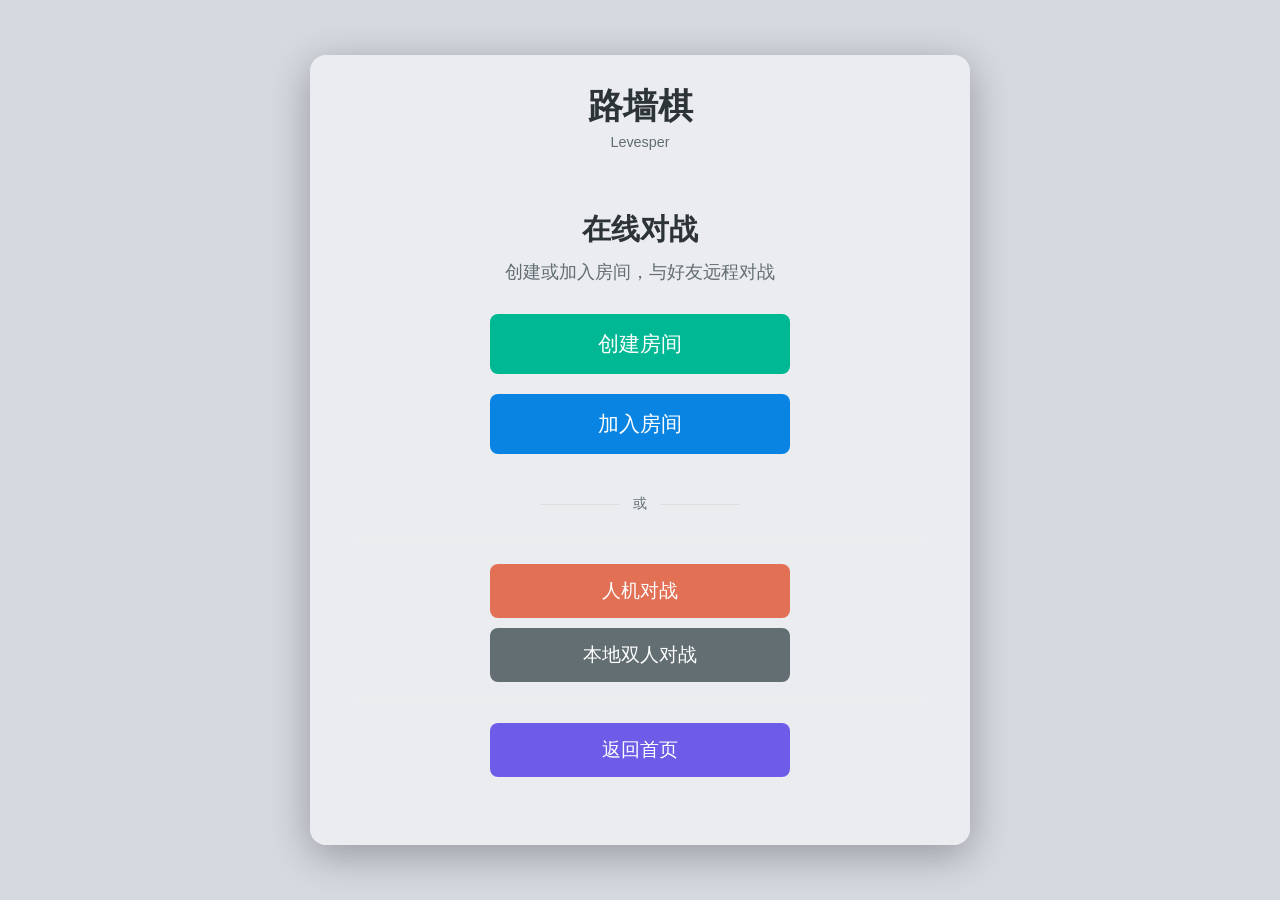
==== quoridor/index.html @ ca854476 "Add files via upload" ====
<!DOCTYPE html>
<html lang="zh-CN">
<head>
  <meta charset="UTF-8">
  <meta name="viewport" content="width=device-width, initial-scale=1.0">
  <meta http-equiv="Cache-Control" content="no-cache, no-store, must-revalidate">
  <meta http-equiv="Pragma" content="no-cache">
  <meta http-equiv="Expires" content="0">
  <title>路墙棋 - Levesper</title>
  <link rel="stylesheet" href="css/style.css">
  <script src="js/supabase.min.js"></script>
</head>
<body>
  <!-- 房间选择界面 -->
  <div class="container" id="room-container">
    <h1>路墙棋</h1>
    <p class="subtitle">Levesper</p>

    <div class="room-section">
      <h2>在线对战</h2>
      <p class="room-desc">创建或加入房间，与好友远程对战</p>

      <div class="room-actions">
        <button class="btn btn-primary" onclick="showCreateRoom()">创建房间</button>
        <button class="btn btn-join" onclick="showJoinRoom()">加入房间</button>
        <div class="divider">或</div>
      </div>

      <div class="local-play">
        <button class="btn btn-ai" onclick="startAIPlay()">人机对战</button>
        <button class="btn btn-local" onclick="startLocalPlay()">本地双人对战</button>
      </div>

      <div class="other-games" style="margin-top:20px;padding-top:20px;border-top:1px solid #eee;">
        <a href="../index.html" class="btn" style="background:#6c5ce7;width:100%;max-width:300px;display:inline-block;text-decoration:none;color:white;">返回首页</a>
      </div>
    </div>
  </div>

  <!-- 加入房间界面 -->
  <div class="container" id="join-room-container" style="display:none">
    <div class="back-button" onclick="cancelJoinRoom()">
      <span class="back-arrow">←</span>
      <span>返回</span>
    </div>
    <h1>路墙棋</h1>
    <p class="subtitle">Levesper</p>

    <div class="join-room-section">
      <h2>加入房间</h2>
      <div id="room-list" class="room-list">
        <p class="room-list-empty">目前无房间</p>
      </div>
    </div>
  </div>

  <!-- 创建房间界面 -->
  <div class="container" id="create-room-container" style="display:none">
    <h1>路墙棋</h1>
    <p class="subtitle">Levesper</p>

    <div class="create-room-section">
      <h2>创建房间</h2>
      <div class="create-room-form">
        <input type="text" id="room-name-input" placeholder="输入房间名称" maxlength="20">
        <div class="create-room-buttons">
          <button class="btn btn-primary" onclick="confirmCreateRoom()">确定创建</button>
          <button class="btn btn-cancel" onclick="cancelCreateRoom()">取消</button>
        </div>
      </div>
    </div>
  </div>

  <!-- 等待界面 -->
  <div class="container" id="waiting-container" style="display:none">
    <h1>路墙棋</h1>
    <p class="subtitle">Levesper</p>

    <div class="waiting-section">
      <h2>等待对手加入</h2>
      <div class="room-name-display">
        <span>房间名称：</span>
        <strong id="room-name-text">------</strong>
      </div>
      <div class="player-slots">
        <div class="player-slot" id="slot-black">
          <span class="slot-color black"></span>
          <span class="slot-label">黑方：</span>
          <span class="slot-status" id="slot-black-status">等待中</span>
        </div>
        <div class="player-slot" id="slot-white">
          <span class="slot-color white"></span>
          <span class="slot-label">白方：</span>
          <span class="slot-status" id="slot-white-status">等待中</span>
        </div>
      </div>
      <p class="waiting-hint">等待其他玩家加入...</p>
      <div class="loading-spinner"></div>
      <button class="btn btn-cancel" onclick="cancelWaiting()">取消</button>
    </div>
  </div>

  <!-- 游戏界面 -->
  <div class="container" id="game-container" style="display:none">
    <h1>路墙棋</h1>
    <p class="subtitle">Levesper</p>

    <div class="room-info" id="room-info">
      <span>房间：<strong id="current-room-name">------</strong></span>
      <span id="player-role">你是黑方</span>
    </div>


    <div class="game-info">
      <div class="player-info" id="player1">
        <span class="player-color black"></span>
        <span class="player-name black">黑方</span>
        <span class="wall-count black">墙：<span id="walls1">10</span></span>
      </div>
      <div class="current-turn" id="turn-indicator">轮到: 玩家 1</div>
      <div class="player-info" id="player2">
        <span class="player-color white"></span>
        <span class="player-name white">白方</span>
        <span class="wall-count gray">墙：<span id="walls2">10</span></span>
      </div>
    </div>

    <canvas id="gameCanvas" width="570" height="570"></canvas>

    <!-- 手机端拖动预览 -->
    <div class="drag-preview" id="drag-preview" style="display:none">
      <div class="drag-preview-wall"></div>
    </div>

    <!-- 手机端墙壁选择器 -->
    <div class="wall-selector" id="wall-selector">
      <div class="wall-type" id="wall-h" draggable="true">
        <div class="wall-preview horizontal"></div>
        <span>水平墙</span>
      </div>
      <div class="wall-type" id="wall-v" draggable="true">
        <div class="wall-preview vertical"></div>
        <span>竖直墙</span>
      </div>
    </div>

    <div class="controls">
      <button class="btn btn-undo" id="undo-btn" onclick="undoMove()" style="display:none">悔棋</button>
      <button class="btn" onclick="leaveGame()">返回大厅</button>
    </div>

    <div class="rules">
      <h3>游戏规则</h3>
      <ul>
        <li>每位玩家有 <strong>10</strong> 面墙</li>
        <li>每回合可选择：<strong>移动棋子</strong> 或 <strong>放置墙壁</strong></li>
        <li>棋子每次移动 <strong>1 格</strong>（上下左右）</li>
        <li>无障碍物时可<strong>跳过对手</strong>的棋子</li>
        <li>墙壁放置在格子之间，阻挡移动</li>
        <li>不能完全封死对手的路径</li>
        <li>先到达对方底线的玩家获胜！</li>
      </ul>
    </div>
  </div>

  <div class="modal" id="win-modal">
    <div class="modal-content">
      <h2 id="win-message">玩家 1 获胜！</h2>
      <div class="restart-notify" id="restart-notify" style="display:none">
        <div class="notify-bubble">对方希望和你再来一局！</div>
      </div>
      <div class="win-buttons">
        <button class="btn btn-restart" id="btn-restart" onclick="requestRestart()">再来一局</button>
        <button class="btn" onclick="leaveGame()">返回大厅</button>
      </div>
    </div>
  </div>

  <!-- 对方已离开弹窗 -->
  <div class="modal" id="opponent-left-modal">
    <div class="modal-content">
      <h2 id="opponent-left-title">对方已离开</h2>
      <p style="color:#636e72;margin-bottom:20px;" id="opponent-left-desc">你的对手已离开房间</p>
      <div id="opponent-left-waiting" style="display:none;">
        <p style="color:#0984e3;margin-bottom:15px;">等待对手返回... <span id="opponent-left-countdown">30</span>秒</p>
        <div class="loading-spinner" style="margin:0 auto 15px;"></div>
      </div>
      <div class="win-buttons" id="opponent-left-buttons">
        <button class="btn btn-restart" onclick="startWaitingForOpponent()">等待对手</button>
        <button class="btn" onclick="leaveGame()">返回大厅</button>
      </div>
    </div>
  </div>

  <script src="js/sound.js?t=1750284200"></script>
  <script src="js/game.js?t=1750284200"></script>
  <script src="js/ai.js?t=1750284200"></script>
  <script src="js/multiplayer.js?t=1750284200"></script>
</body>
</html>
---- quoridor/css/style.css ----
* {
  margin: 0;
  padding: 0;
  box-sizing: border-box;
}

body {
  font-family: -apple-system, BlinkMacSystemFont, 'Segoe UI', Roboto, sans-serif;
  background: #d5d9e0;
  min-height: 100vh;
  display: flex;
  justify-content: center;
  align-items: center;
  padding: 20px;
  -webkit-tap-highlight-color: transparent;
  -webkit-touch-callout: none;
  -webkit-user-select: none;
  user-select: none;
}

.container {
  background: rgba(235, 237, 241, 0.97);
  border-radius: 16px;
  padding: 28px;
  box-shadow: 0 10px 40px rgba(0, 0, 0, 0.3);
  max-width: 660px;
  width: 100%;
  position: relative;
}

h1 {
  text-align: center;
  color: #2d3436;
  font-size: 2.2rem;
  margin-bottom: 4px;
}

.subtitle {
  text-align: center;
  color: #636e72;
  font-size: 0.9rem;
  margin-bottom: 20px;
}

.game-info {
  display: flex;
  justify-content: space-between;
  align-items: center;
  margin-bottom: 16px;
  padding: 12px;
  background: #f8f9fa;
  border-radius: 8px;
}

.player-info {
  display: flex;
  align-items: center;
  gap: 8px;
  font-size: 0.9rem;
}

.player-name.black {
  color: #1a1a1a;
  font-weight: bold;
}

.player-name.white {
  color: #666;
  font-weight: bold;
}

.player-color {
  width: 16px;
  height: 16px;
  border-radius: 50%;
  border: 2px solid #2d3436;
}

.player-color.black {
  background: #1a1a1a;
}

.player-color.white {
  background: #ffffff;
  border-color: #999;
}

.wall-count {
  color: #636e72;
  font-weight: 700;
}

.current-turn {
  font-weight: bold;
  color: #2d3436;
  font-size: 1.2rem;
  padding: 6px 16px;
  min-height: 36px;
  line-height: 36px;
  display: flex;
  align-items: center;
  justify-content: center;
  background: #ffeaa7;
  border-radius: 20px;
  min-width: 140px;
  text-align: center;
}

/* 墙壁选择器 */
.wall-selector {
  display: flex;
  justify-content: center;
  gap: 16px;
  margin-top: 12px;
  margin-bottom: 16px;
  padding: 14px 20px;
  background: linear-gradient(135deg, #f8f9fa 0%, #e9ecef 100%);
  border-radius: 12px;
  border: 1px solid #e0e0e0;
  -webkit-user-select: none;
  user-select: none;
}

.wall-type {
  display: flex;
  flex-direction: column;
  align-items: center;
  justify-content: center;
  gap: 6px;
  width: 130px;
  height: 100px;
  background: linear-gradient(180deg, #ffffff 0%, #f5f5f5 100%);
  border: 2px solid #d0d0d0;
  border-radius: 12px;
  cursor: grab;
  transition: all 0.2s ease;
  user-select: none;
  touch-action: none;
  -webkit-tap-highlight-color: transparent;
  box-shadow: 0 2px 8px rgba(0,0,0,0.08);
}

.wall-type:hover {
  border-color: #0984e3;
  background: linear-gradient(180deg, #e8f4fd 0%, #d4eaf7 100%);
  box-shadow: 0 4px 12px rgba(9,132,227,0.2);
  transform: translateY(-2px);
}

.wall-type:active {
  cursor: grabbing;
  transform: scale(0.96);
  box-shadow: 0 1px 4px rgba(0,0,0,0.1);
}

.wall-type span {
  font-size: 1.125rem;
  font-weight: 600;
  color: #495057;
  line-height: 1;
  margin-top: auto;
  letter-spacing: 0.5px;
}

.wall-preview {
  width: 74px;
  height: 14px;
  background: linear-gradient(180deg, #3a3a3a 0%, #1a1a1a 100%);
  border-radius: 7px;
  border: 1.5px solid #000;
  margin-top: 30px;
  box-shadow: 0 2px 4px rgba(0,0,0,0.3);
}

.wall-preview.vertical {
  width: 14px;
  height: 64px;
  margin-top: 6px;
}

canvas {
  display: block;
  margin: 0 auto 16px;
  border: 3px solid #2d3436;
  border-radius: 8px;
  cursor: pointer;
  width: 100%;
  height: auto;
  touch-action: manipulation;
  -webkit-tap-highlight-color: transparent;
}

/* 手机端拖动预览 */
.drag-preview {
  position: fixed;
  pointer-events: none;
  z-index: 1000;
  transform: translate(-50%, -50%);
}

.drag-preview-wall {
  width: 80px;
  height: 14px;
  background: rgba(100, 100, 100, 0.6);
  border: 2px dashed #666;
  border-radius: 7px;
}

.drag-preview-wall.vertical {
  width: 14px;
  height: 80px;
}

.controls {
  text-align: center;
  margin-bottom: 16px;
}

.btn {
  padding: 14px 38px;
  background: #0984e3;
  color: white;
  border: none;
  border-radius: 8px;
  font-size: 1.2rem;
  cursor: pointer;
  transition: background 0.2s;
}

.btn:hover {
  background: #0773c5;
}

.btn-undo {
  background: #e17055;
}

.btn-undo:hover {
  background: #d63031;
}

.controls {
  display: flex;
  justify-content: center;
  gap: 15px;
}

.rules {
  background: #f8f9fa;
  padding: 16px;
  border-radius: 8px;
}

.rules h3 {
  color: #2d3436;
  margin-bottom: 12px;
}

.rules ul {
  list-style: none;
  padding: 0;
}

.rules li {
  padding: 4px 0;
  color: #636e72;
  font-size: 0.9rem;
}

.rules li::before {
  content: "• ";
  color: #0984e3;
  font-weight: bold;
}

.modal {
  display: none;
  position: fixed;
  top: 0;
  left: 0;
  width: 100%;
  height: 100%;
  background: rgba(0, 0, 0, 0.7);
  justify-content: center;
  align-items: center;
  z-index: 100;
}

.modal.show {
  display: flex;
}

.modal-content {
  background: white;
  padding: 40px;
  border-radius: 16px;
  text-align: center;
  animation: popIn 0.3s ease;
}

.modal-content h2 {
  color: #2d3436;
  margin-bottom: 20px;
  font-size: 1.8rem;
}

.win-buttons {
  display: flex;
  gap: 15px;
  justify-content: center;
  margin-top: 20px;
}

.btn-restart {
  background: #00b894;
}

.btn-restart:hover {
  background: #00a381;
}

.restart-notify {
  margin-bottom: 15px;
}

.notify-bubble {
  display: inline-block;
  padding: 8px 16px;
  background: #e8f5e9;
  border: 2px solid #4caf50;
  border-radius: 20px;
  color: #2e7d32;
  font-size: 0.9rem;
  font-weight: 500;
  animation: bounce 0.6s ease infinite alternate;
}

@keyframes bounce {
  from { transform: translateY(0); }
  to { transform: translateY(-5px); }
}

@keyframes popIn {
  from {
    transform: scale(0.8);
    opacity: 0;
  }
  to {
    transform: scale(1);
    opacity: 1;
  }
}

/* 房间选择界面 */
.room-section {
  text-align: center;
  padding: 40px 20px;
}

.room-section h2 {
  color: #2d3436;
  margin-bottom: 10px;
  font-size: 1.8rem;
}

.room-desc {
  color: #636e72;
  margin-bottom: 30px;
  font-size: 1.1rem;
}

.room-actions {
  margin-bottom: 30px;
}

.btn-primary {
  background: #00b894;
  width: 100%;
  max-width: 300px;
  padding: 16px 38px;
  font-size: 1.3rem;
  margin-bottom: 20px;
}

.btn-primary:hover {
  background: #00a381;
}

.btn-join {
  background: #0984e3;
  width: 100%;
  max-width: 300px;
  padding: 16px 38px;
  font-size: 1.3rem;
  margin-bottom: 20px;
}

.btn-join:hover {
  background: #0773c5;
}

.back-button {
  position: absolute;
  top: 20px;
  left: 20px;
  display: flex;
  align-items: center;
  gap: 6px;
  color: #636e72;
  font-size: 1rem;
  cursor: pointer;
  transition: color 0.2s;
  z-index: 10;
}

.back-button:hover {
  color: #2d3436;
}

.back-arrow {
  font-size: 1.4rem;
  line-height: 1;
}

.join-room-section {
  margin-top: 20px;
}

.join-room-section h2 {
  margin-bottom: 20px;
  font-size: 1.6rem;
  color: #2d3436;
}

.divider {
  color: #636e72;
  margin: 20px 0;
  font-size: 0.9rem;
  position: relative;
}

.divider::before,
.divider::after {
  content: '';
  position: absolute;
  top: 50%;
  width: 80px;
  height: 1px;
  background: #ddd;
}

.divider::before {
  left: calc(50% - 100px);
}

.divider::after {
  right: calc(50% - 100px);
}

.join-group {
  display: flex;
  gap: 10px;
  justify-content: center;
  max-width: 300px;
  margin: 0 auto;
}

.join-group input {
  flex: 1;
  padding: 12px 16px;
  border: 2px solid #ddd;
  border-radius: 8px;
  font-size: 1rem;
  text-transform: uppercase;
  letter-spacing: 2px;
  text-align: center;
}

.join-group input:focus {
  outline: none;
  border-color: #0984e3;
}

.btn-secondary {
  background: #0984e3;
  padding: 12px 24px;
}

.btn-secondary:hover {
  background: #0773c5;
}

.local-play {
  margin-top: 20px;
  padding-top: 20px;
  border-top: 1px solid #eee;
}

.btn-ai {
  background: #e17055;
  width: 100%;
  max-width: 300px;
  margin-bottom: 10px;
}

.btn-ai:hover {
  background: #d63031;
}

.btn-local {
  background: #636e72;
  width: 100%;
  max-width: 300px;
}

.btn-local:hover {
  background: #535c60;
}

/* 等待界面 */
.waiting-section {
  text-align: center;
  padding: 40px 20px;
}

.waiting-section h2 {
  color: #2d3436;
  margin-bottom: 20px;
  font-size: 1.5rem;
}

.room-code-display {
  background: #f8f9fa;
  padding: 20px;
  border-radius: 12px;
  margin-bottom: 20px;
  display: flex;
  align-items: center;
  justify-content: center;
  gap: 12px;
}

.room-code-display span {
  color: #636e72;
  font-size: 0.95rem;
}

.room-code-display strong {
  color: #2d3436;
  font-size: 2rem;
  letter-spacing: 4px;
  font-family: monospace;
}

.btn-copy {
  padding: 8px 16px;
  background: #0984e3;
  color: white;
  border: none;
  border-radius: 6px;
  cursor: pointer;
  font-size: 0.85rem;
  transition: background 0.2s;
}

.btn-copy:hover {
  background: #0773c5;
}

.waiting-hint {
  color: #636e72;
  margin-bottom: 20px;
  font-size: 0.9rem;
}

.loading-spinner {
  width: 40px;
  height: 40px;
  border: 4px solid #eee;
  border-top: 4px solid #0984e3;
  border-radius: 50%;
  margin: 20px auto;
  animation: spin 1s linear infinite;
}

@keyframes spin {
  0% { transform: rotate(0deg); }
  100% { transform: rotate(360deg); }
}

.btn-cancel {
  background: #d63031;
  margin-top: 20px;
}

.btn-cancel:hover {
  background: #c0392b;
}

/* 游戏房间信息 */
.room-info {
  display: flex;
  justify-content: space-between;
  align-items: center;
  margin-bottom: 12px;
  padding: 10px 16px;
  background: #e8f5e9;
  border-radius: 8px;
  font-size: 0.85rem;
  color: #2d3436;
}

.room-info strong {
  font-family: monospace;
  letter-spacing: 2px;
  color: #00b894;
}

#player-role {
  font-weight: 500;
  color: #0984e3;
}

/* 房间列表样式 */
.room-list-section {
  margin-top: 30px;
  padding-top: 20px;
  border-top: 1px solid #eee;
}

.room-list-section h3 {
  color: #2d3436;
  margin-bottom: 15px;
  font-size: 1.3rem;
}

.room-list {
  max-height: 300px;
  overflow-y: auto;
  border: 1px solid #eee;
  border-radius: 8px;
}

.room-list-empty {
  color: #636e72;
  padding: 20px;
  text-align: center;
  font-size: 0.9rem;
}

.room-item {
  display: flex;
  justify-content: space-between;
  align-items: center;
  padding: 14px 19px;
  border-bottom: 1px solid #eee;
  transition: background 0.2s;
}

.room-item:hover {
  background: #f8f9fa;
}

.room-item:last-child {
  border-bottom: none;
}

.room-item-name {
  font-weight: 500;
  color: #2d3436;
  font-size: 1.05rem;
}

.room-item-status {
  font-size: 0.85rem;
  color: #636e72;
  margin-right: 10px;
}

.room-item-join {
  padding: 6px 18px;
  background: #0984e3;
  color: white;
  border: none;
  border-radius: 6px;
  font-size: 0.9rem;
  cursor: pointer;
  transition: background 0.2s;
  white-space: nowrap;
}

.room-item-join:hover {
  background: #0773c5;
}

/* 创建房间界面样式 */
.create-room-section {
  text-align: center;
  padding: 40px 20px;
}

.create-room-section h2 {
  color: #2d3436;
  margin-bottom: 30px;
  font-size: 1.5rem;
}

.create-room-form {
  max-width: 400px;
  margin: 0 auto;
}

.create-room-form input {
  width: 100%;
  padding: 14px 16px;
  border: 2px solid #ddd;
  border-radius: 8px;
  font-size: 1rem;
  margin-bottom: 20px;
}

.create-room-form input:focus {
  outline: none;
  border-color: #0984e3;
}

.create-room-buttons {
  display: flex;
  gap: 15px;
  justify-content: center;
  align-items: stretch;
}

.create-room-buttons .btn,
.create-room-buttons .btn-cancel {
  flex: 1;
  max-width: 160px;
  margin: 0;
  width: auto;
  padding: 14px 28px;
  font-size: 1.1rem;
}

/* 等待界面玩家位置样式 */
.room-name-display {
  background: #f8f9fa;
  padding: 20px;
  border-radius: 12px;
  margin-bottom: 20px;
  display: flex;
  align-items: center;
  justify-content: center;
  gap: 12px;
}

.room-name-display span {
  color: #636e72;
  font-size: 0.95rem;
}

.room-name-display strong {
  color: #2d3436;
  font-size: 1.8rem;
}

.player-slots {
  display: flex;
  justify-content: center;
  gap: 30px;
  margin-bottom: 20px;
}

.player-slot {
  display: flex;
  align-items: center;
  gap: 8px;
  padding: 14px 24px;
  background: #f8f9fa;
  border-radius: 8px;
  min-width: 180px;
}

.slot-color {
  width: 16px;
  height: 16px;
  border-radius: 50%;
  border: 2px solid #2d3436;
}

.slot-color.black {
  background: #1a1a1a;
}

.slot-color.white {
  background: #ffffff;
  border-color: #999;
}

.slot-label {
  color: #636e72;
  font-size: 0.9rem;
}

.slot-status {
  font-weight: 500;
  color: #00b894;
}

/* Toast 提示 */
.toast {
  position: fixed;
  top: 20px;
  left: 50%;
  transform: translateX(-50%) translateY(-120%);
  background: rgba(0, 0, 0, 0.82);
  color: #fff;
  padding: 10px 24px;
  border-radius: 8px;
  font-size: 0.95rem;
  z-index: 10000;
  opacity: 0;
  transition: transform 0.3s ease, opacity 0.3s ease;
  pointer-events: none;
}
.toast.show {
  transform: translateX(-50%) translateY(0);
  opacity: 1;
}

/* ============ 手机端响应式 (< 768px) ============ */
@media (max-width: 768px) {
  body {
    padding: 0;
    align-items: flex-start;
  }

  .container {
    padding: 7px;
    border-radius: 0;
    box-shadow: none;
    max-width: 100%;
  }

  h1 {
    font-size: 1.6rem;
    margin-bottom: 2px;
  }

  .subtitle {
    font-size: 0.75rem;
    margin-bottom: 8px;
  }

  .game-info {
    margin-bottom: 6px;
    padding: 6px 8px;
    border-radius: 6px;
  }

  .player-info {
    font-size: 0.8rem;
    gap: 4px;
  }

  .player-color {
    width: 14px;
    height: 14px;
    border-width: 1.5px;
  }

  .wall-count {
    font-size: 0.75rem;
  }

  .current-turn {
    font-size: 0.95rem;
    padding: 5px 12px;
    min-height: 32px;
    line-height: 32px;
    min-width: 100px;
  }

  /* 棋盘填满屏幕，保持正方形 */
  canvas {
    width: calc(100vw - 14px) !important;
    height: calc(100vw - 14px) !important;
    max-width: calc(100vw - 14px);
    max-height: calc(100vw - 14px);
    margin: 4px auto 8px;
    border-width: 2px;
    border-radius: 6px;
  }

  /* 墙壁选择器 */
  .wall-selector {
    margin: 0 0 8px;
    padding: 8px 6px;
    gap: 12px;
    border-radius: 6px;
  }

  .wall-type {
    width: 100px;
    height: 70px;
    border-width: 1.5px;
    border-radius: 6px;
  }

  .wall-type span {
    font-size: 1.05rem;
  }

  .wall-preview {
    width: 50px;
    height: 10px;
    margin-top: 24px;
  }

  .wall-preview.vertical {
    width: 10px;
    height: 50px;
    margin-top: 6px;
  }

  /* 控制按钮 */
  .controls {
    margin-bottom: 8px;
    gap: 10px;
  }

  .btn {
    padding: 12px 28px;
    font-size: 1.1rem;
    min-height: 44px;
    border-radius: 10px;
  }

  .btn-primary, .btn-join {
    padding: 14px 32px;
    font-size: 1.2rem;
    max-width: 100%;
    min-height: 50px;
  }

  .btn-ai, .btn-local {
    max-width: 100%;
    min-height: 50px;
  }

  .btn-undo {
    font-size: 1rem;
    padding: 10px 20px;
  }

  /* 游戏规则 */
  .rules {
    padding: 10px;
    border-radius: 6px;
  }

  .rules h3 {
    font-size: 0.9rem;
    margin-bottom: 8px;
  }

  .rules li {
    font-size: 0.8rem;
    padding: 3px 0;
  }

  /* 房间界面 */
  .room-section {
    padding: 20px 10px;
  }

  .room-section h2 {
    font-size: 1.3rem;
    margin-bottom: 8px;
  }

  .room-desc {
    font-size: 0.9rem;
    margin-bottom: 20px;
  }

  .room-actions {
    margin-bottom: 20px;
  }

  .divider {
    margin: 15px 0;
  }

  .local-play {
    margin-top: 15px;
    padding-top: 15px;
  }

  /* 等待界面 */
  .waiting-section {
    padding: 20px 10px;
  }

  .waiting-section h2 {
    font-size: 1.2rem;
    margin-bottom: 15px;
  }

  .room-name-display {
    padding: 12px;
    border-radius: 8px;
    margin-bottom: 12px;
  }

  .room-name-display strong {
    font-size: 1.3rem;
  }

  .room-name-display span {
    font-size: 0.75rem;
  }

  .player-slots {
    gap: 16px;
    margin-bottom: 15px;
  }

  .player-slot {
    padding: 10px 14px;
    min-width: 120px;
    border-radius: 6px;
  }

  .slot-color {
    width: 14px;
    height: 14px;
  }

  .slot-label {
    font-size: 0.75rem;
  }

  .slot-status {
    font-size: 0.75rem;
  }

  .waiting-hint {
    font-size: 0.8rem;
    margin-bottom: 15px;
  }

  /* 创建房间 */
  .create-room-section {
    padding: 20px 10px;
  }

  .create-room-section h2 {
    font-size: 1.2rem;
    margin-bottom: 20px;
  }

  .create-room-form {
    max-width: 100%;
  }

  .create-room-form input {
    padding: 12px 14px;
    font-size: 1rem;
    margin-bottom: 15px;
  }

  .create-room-buttons {
    gap: 12px;
  }

  .create-room-buttons .btn,
  .create-room-buttons .btn-cancel {
    padding: 12px 20px;
    font-size: 1rem;
    max-width: none;
    min-height: 48px;
  }

  /* 加入房间 */
  .join-room-section {
    margin-top: 15px;
  }

  .join-room-section h2 {
    font-size: 1.2rem;
    margin-bottom: 15px;
  }

  .back-button {
    font-size: 0.9rem;
    top: 12px;
    left: 12px;
  }

  .back-arrow {
    font-size: 1.2rem;
  }

  /* 房间列表 */
  .room-list {
    max-height: 250px;
  }

  .room-item {
    padding: 12px 14px;
  }

  .room-item-name {
    font-size: 0.95rem;
  }

  .room-item-status {
    font-size: 0.8rem;
    margin-right: 8px;
  }

  .room-item-join {
    padding: 8px 16px;
    font-size: 0.85rem;
    min-height: 36px;
  }

  /* 弹窗 */
  .modal-content {
    padding: 24px 20px;
    margin: 10px;
    border-radius: 12px;
  }

  .modal-content h2 {
    font-size: 1.4rem;
    margin-bottom: 15px;
  }

  .win-buttons {
    gap: 12px;
    flex-direction: column;
  }

  .win-buttons .btn {
    width: 100%;
    min-height: 48px;
  }

  /* 房间信息 */
  .room-info {
    padding: 8px 12px;
    font-size: 0.8rem;
    border-radius: 6px;
  }

  .room-info strong {
    font-size: 0.85rem;
  }

  #player-role {
    font-size: 0.8rem;
  }

  /* Toast */
  .toast {
    top: 10px;
    padding: 10px 20px;
    font-size: 0.9rem;
    border-radius: 6px;
  }

  /* 拖动预览 */
  .drag-preview-wall {
    width: 70px;
    height: 12px;
  }

  .drag-preview-wall.vertical {
    width: 12px;
    height: 70px;
  }

  .loading-spinner {
    width: 32px;
    height: 32px;
    margin: 15px auto;
  }

  .btn-cancel {
    margin-top: 15px;
  }

  .notify-bubble {
    font-size: 0.85rem;
    padding: 10px 18px;
  }
}
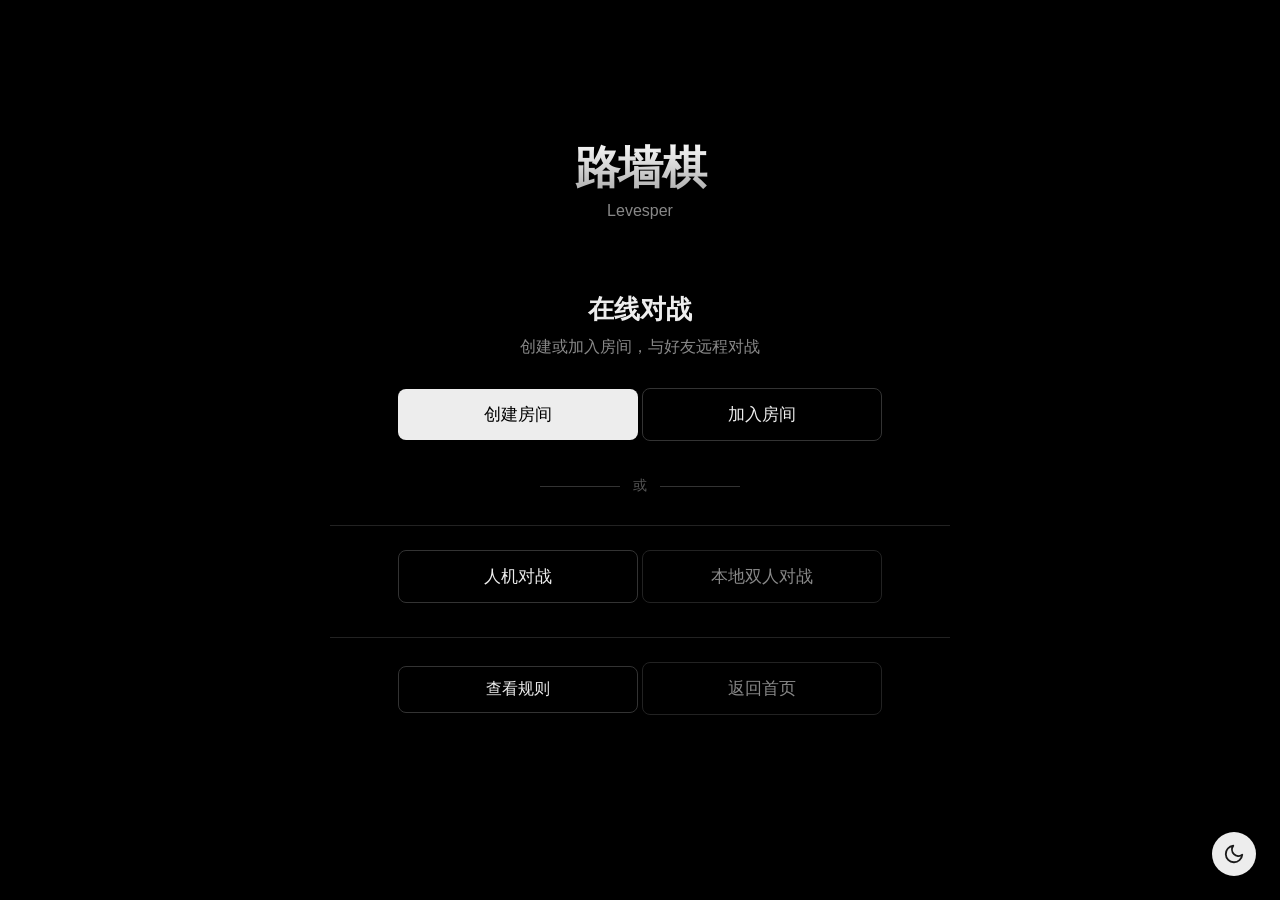
==== commit 1562643a: "Add files via upload" ====
--- a/quoridor/index.html
+++ b/quoridor/index.html
@@ -31,8 +31,9 @@
         <button class="btn btn-local" onclick="startLocalPlay()">本地双人对战</button>
       </div>
 
-      <div class="other-games" style="margin-top:20px;padding-top:20px;border-top:1px solid #eee;">
-        <a href="../index.html" class="btn" style="background:#6c5ce7;width:100%;max-width:300px;display:inline-block;text-decoration:none;color:white;">返回首页</a>
+      <div class="other-games">
+        <a href="rules.html" class="btn btn-rules">查看规则</a>
+        <a href="../index.html" class="btn btn-back">返回首页</a>
       </div>
     </div>
   </div>
@@ -180,10 +181,10 @@
   <div class="modal" id="opponent-left-modal">
     <div class="modal-content">
       <h2 id="opponent-left-title">对方已离开</h2>
-      <p style="color:#636e72;margin-bottom:20px;" id="opponent-left-desc">你的对手已离开房间</p>
+      <p id="opponent-left-desc">你的对手已离开房间</p>
       <div id="opponent-left-waiting" style="display:none;">
-        <p style="color:#0984e3;margin-bottom:15px;">等待对手返回... <span id="opponent-left-countdown">30</span>秒</p>
-        <div class="loading-spinner" style="margin:0 auto 15px;"></div>
+        <p class="waiting-text">等待对手返回... <span id="opponent-left-countdown">30</span>秒</p>
+        <div class="loading-spinner"></div>
       </div>
       <div class="win-buttons" id="opponent-left-buttons">
         <button class="btn btn-restart" onclick="startWaitingForOpponent()">等待对手</button>
@@ -191,10 +192,38 @@
       </div>
     </div>
   </div>
+
+  <button class="theme-toggle" onclick="toggleTheme()">
+    <svg class="icon-moon" viewBox="0 0 24 24" fill="none" stroke="#1a1a1a" stroke-width="2" stroke-linecap="round" stroke-linejoin="round">
+      <path d="M21 12.79A9 9 0 1 1 11.21 3 7 7 0 0 0 21 12.79z"/>
+    </svg>
+    <svg class="icon-sun" viewBox="0 0 24 24" fill="none" stroke="#ededed" stroke-width="2" stroke-linecap="round" stroke-linejoin="round">
+      <circle cx="12" cy="12" r="5"/>
+      <line x1="12" y1="1" x2="12" y2="3"/>
+      <line x1="12" y1="21" x2="12" y2="23"/>
+      <line x1="4.22" y1="4.22" x2="5.64" y2="5.64"/>
+      <line x1="18.36" y1="18.36" x2="19.78" y2="19.78"/>
+      <line x1="1" y1="12" x2="3" y2="12"/>
+      <line x1="21" y1="12" x2="23" y2="12"/>
+      <line x1="4.22" y1="19.78" x2="5.64" y2="18.36"/>
+      <line x1="18.36" y1="5.64" x2="19.78" y2="4.22"/>
+    </svg>
+  </button>
 
   <script src="js/sound.js?t=1750284200"></script>
   <script src="js/game.js?t=1750284200"></script>
   <script src="js/ai.js?t=1750284200"></script>
   <script src="js/multiplayer.js?t=1750284200"></script>
+  <script>
+    function toggleTheme() {
+      document.body.classList.toggle('light');
+      localStorage.setItem('theme', document.body.classList.contains('light') ? 'light' : 'dark');
+    }
+    (function() {
+      if (localStorage.getItem('theme') === 'light') {
+        document.body.classList.add('light');
+      }
+    })();
+  </script>
 </body>
 </html>
--- a/quoridor/css/style.css
+++ b/quoridor/css/style.css
@@ -5,51 +5,927 @@
 }
 
 body {
-  font-family: -apple-system, BlinkMacSystemFont, 'Segoe UI', Roboto, sans-serif;
-  background: #d5d9e0;
+  font-family: -apple-system, BlinkMacSystemFont, 'Segoe UI', Roboto, 'Helvetica Neue', Arial, sans-serif;
+  background: #000000;
   min-height: 100vh;
   display: flex;
   justify-content: center;
   align-items: center;
   padding: 20px;
+  color: #ededed;
   -webkit-tap-highlight-color: transparent;
   -webkit-touch-callout: none;
   -webkit-user-select: none;
   user-select: none;
+  transition: background 0.3s, color 0.3s;
+}
+
+body.light {
+  background: #ffffff;
+  color: #1a1a1a;
 }
 
 .container {
-  background: rgba(235, 237, 241, 0.97);
-  border-radius: 16px;
-  padding: 28px;
-  box-shadow: 0 10px 40px rgba(0, 0, 0, 0.3);
   max-width: 660px;
   width: 100%;
-  position: relative;
+  text-align: center;
 }
 
 h1 {
   text-align: center;
-  color: #2d3436;
-  font-size: 2.2rem;
+  font-size: 2.8rem;
+  font-weight: 700;
   margin-bottom: 4px;
+  letter-spacing: -0.04em;
+  background: linear-gradient(180deg, #ffffff 0%, rgba(255,255,255,0.65) 100%);
+  -webkit-background-clip: text;
+  -webkit-text-fill-color: transparent;
+  background-clip: text;
+}
+
+body.light h1 {
+  background: linear-gradient(180deg, #1a1a1a 0%, rgba(26,26,26,0.65) 100%);
+  -webkit-background-clip: text;
+  -webkit-text-fill-color: transparent;
+  background-clip: text;
 }
 
 .subtitle {
   text-align: center;
-  color: #636e72;
+  color: #888888;
+  font-size: 1rem;
+  margin-bottom: 32px;
+  font-weight: 400;
+}
+
+body.light .subtitle { color: #666666; }
+
+/* ===== 房间选择界面 ===== */
+.room-section {
+  text-align: center;
+  padding: 40px 20px;
+}
+
+.room-section h2 {
+  color: #ededed;
+  margin-bottom: 10px;
+  font-size: 1.6rem;
+  font-weight: 600;
+}
+
+body.light .room-section h2 { color: #1a1a1a; }
+
+.room-desc {
+  color: #888888;
+  margin-bottom: 30px;
+  font-size: 1rem;
+}
+
+body.light .room-desc { color: #666666; }
+
+.room-actions {
+  margin-bottom: 30px;
+}
+
+.btn {
+  padding: 12px 28px;
+  background: #ededed;
+  color: #000000;
+  border: none;
+  border-radius: 8px;
+  font-size: 1rem;
+  font-weight: 500;
+  cursor: pointer;
+  transition: all 0.2s ease;
+  display: inline-block;
+  text-decoration: none;
+}
+
+body.light .btn {
+  background: #ffffff;
+  color: #1a1a1a;
+  border: 1px solid #e0e0e0;
+}
+
+body.light .btn:hover {
+  background: #f5f5f5;
+  box-shadow: 0 4px 12px rgba(0, 0, 0, 0.08);
+}
+
+.btn:hover {
+  background: #ffffff;
+  transform: translateY(-1px);
+  box-shadow: 0 4px 12px rgba(255, 255, 255, 0.1);
+}
+
+body.light .btn:hover {
+  background: #333333;
+  box-shadow: 0 4px 12px rgba(0, 0, 0, 0.15);
+}
+
+.btn-primary {
+  background: #ededed;
+  color: #000000;
+  width: 100%;
+  max-width: 240px;
+  padding: 14px 32px;
+  font-size: 1.05rem;
+  margin-bottom: 12px;
+}
+
+body.light .btn-primary {
+  background: #ffffff;
+  color: #1a1a1a;
+  border: 1px solid #e0e0e0;
+}
+
+body.light .btn-primary:hover {
+  background: #f5f5f5;
+}
+
+.btn-primary:hover {
+  background: #ffffff;
+}
+
+body.light .btn-primary:hover {
+  background: #333333;
+}
+
+.btn-join {
+  background: transparent;
+  color: #ededed;
+  border: 1px solid #333333;
+  width: 100%;
+  max-width: 240px;
+  padding: 14px 32px;
+  font-size: 1.05rem;
+  margin-bottom: 12px;
+}
+
+body.light .btn-join {
+  background: #ffffff;
+  color: #1a1a1a;
+  border-color: #e0e0e0;
+}
+
+body.light .btn-join:hover {
+  border-color: #cccccc;
+  background: #f5f5f5;
+}
+
+.btn-join:hover {
+  border-color: #666666;
+  background: #111111;
+}
+
+body.light .btn-join:hover {
+  border-color: #999999;
+  background: #f0f0f0;
+}
+
+.btn-back {
+  background: transparent;
+  color: #888888;
+  border: 1px solid #222222;
+  width: 100%;
+  max-width: 240px;
+  padding: 14px 32px;
+  font-size: 1.05rem;
+}
+
+body.light .btn-back {
+  background: #ffffff;
+  color: #666666;
+  border-color: #e0e0e0;
+}
+
+body.light .btn-back:hover {
+  border-color: #cccccc;
+  color: #1a1a1a;
+  background: #f5f5f5;
+}
+
+.btn-back:hover {
+  border-color: #444444;
+  color: #ededed;
+  background: #0a0a0a;
+}
+
+body.light .btn-back:hover {
+  border-color: #aaaaaa;
+  color: #1a1a1a;
+  background: #f5f5f5;
+}
+
+.divider {
+  color: #555555;
+  margin: 24px 0;
+  font-size: 0.85rem;
+  position: relative;
+}
+
+body.light .divider { color: #999999; }
+
+.divider::before,
+.divider::after {
+  content: '';
+  position: absolute;
+  top: 50%;
+  width: 80px;
+  height: 1px;
+  background: #333333;
+}
+
+body.light .divider::before,
+body.light .divider::after {
+  background: #dddddd;
+}
+
+.divider::before {
+  left: calc(50% - 100px);
+}
+
+.divider::after {
+  right: calc(50% - 100px);
+}
+
+.local-play {
+  margin-top: 24px;
+  padding-top: 24px;
+  border-top: 1px solid #222222;
+}
+
+body.light .local-play {
+  border-top-color: #dddddd;
+}
+
+.btn-ai {
+  background: transparent;
+  color: #ededed;
+  border: 1px solid #333333;
+  width: 100%;
+  max-width: 240px;
+  margin-bottom: 10px;
+  padding: 14px 32px;
+  font-size: 1.05rem;
+}
+
+body.light .btn-ai {
+  background: #ffffff;
+  color: #1a1a1a;
+  border-color: #e0e0e0;
+}
+
+body.light .btn-ai:hover {
+  border-color: #cccccc;
+  background: #f5f5f5;
+}
+
+.btn-ai:hover {
+  border-color: #666666;
+  background: #111111;
+}
+
+body.light .btn-ai:hover {
+  border-color: #999999;
+  background: #f0f0f0;
+}
+
+.btn-local {
+  background: transparent;
+  color: #888888;
+  border: 1px solid #222222;
+  width: 100%;
+  max-width: 240px;
+  padding: 14px 32px;
+  font-size: 1.05rem;
+}
+
+body.light .btn-local {
+  background: #ffffff;
+  color: #666666;
+  border-color: #e0e0e0;
+}
+
+body.light .btn-local:hover {
+  border-color: #cccccc;
+  color: #1a1a1a;
+  background: #f5f5f5;
+}
+
+.btn-local:hover {
+  border-color: #444444;
+  color: #ededed;
+  background: #0a0a0a;
+}
+
+body.light .btn-local:hover {
+  border-color: #aaaaaa;
+  color: #1a1a1a;
+  background: #f5f5f5;
+}
+
+.btn-rules {
+  background: transparent;
+  color: #ededed;
+  border: 1px solid #333333;
+  width: 100%;
+  max-width: 240px;
+  margin-bottom: 10px;
+}
+
+body.light .btn-rules {
+  background: #ffffff;
+  color: #1a1a1a;
+  border-color: #e0e0e0;
+}
+
+body.light .btn-rules:hover {
+  border-color: #cccccc;
+  background: #f5f5f5;
+}
+
+.btn-rules:hover {
+  border-color: #666666;
+  background: #111111;
+}
+
+body.light .btn-rules:hover {
+  border-color: #999999;
+  background: #f0f0f0;
+}
+
+.other-games {
+  margin-top: 24px;
+  padding-top: 24px;
+  border-top: 1px solid #222222;
+}
+
+body.light .other-games {
+  border-top-color: #dddddd;
+}
+
+/* ===== 加入房间界面 ===== */
+.back-button {
+  position: absolute;
+  top: 20px;
+  left: 20px;
+  display: flex;
+  align-items: center;
+  gap: 6px;
+  color: #888888;
+  font-size: 0.95rem;
+  cursor: pointer;
+  transition: color 0.2s;
+  z-index: 10;
+}
+
+body.light .back-button { color: #666666; }
+
+.back-button:hover {
+  color: #ededed;
+}
+
+body.light .back-button:hover {
+  color: #1a1a1a;
+}
+
+.back-arrow {
+  font-size: 1.3rem;
+  line-height: 1;
+}
+
+.join-room-section {
+  margin-top: 20px;
+}
+
+.join-room-section h2 {
+  margin-bottom: 20px;
+  font-size: 1.5rem;
+  color: #ededed;
+  font-weight: 600;
+}
+
+body.light .join-room-section h2 { color: #1a1a1a; }
+
+.join-group {
+  display: flex;
+  gap: 10px;
+  justify-content: center;
+  max-width: 300px;
+  margin: 0 auto;
+}
+
+.join-group input {
+  flex: 1;
+  padding: 12px 16px;
+  background: #0a0a0a;
+  border: 1px solid #333333;
+  border-radius: 8px;
+  font-size: 1rem;
+  color: #ededed;
+  text-transform: uppercase;
+  letter-spacing: 2px;
+  text-align: center;
+}
+
+body.light .join-group input {
+  background: #f5f5f5;
+  border-color: #dddddd;
+  color: #1a1a1a;
+}
+
+.join-group input:focus {
+  outline: none;
+  border-color: #666666;
+}
+
+body.light .join-group input:focus {
+  border-color: #999999;
+}
+
+.btn-secondary {
+  background: #ededed;
+  color: #000000;
+  padding: 12px 24px;
+}
+
+.btn-secondary:hover {
+  background: #ffffff;
+}
+
+/* 房间列表 */
+.room-list-section {
+  margin-top: 30px;
+  padding-top: 20px;
+  border-top: 1px solid #222222;
+}
+
+body.light .room-list-section { border-top-color: #dddddd; }
+
+.room-list-section h3 {
+  color: #ededed;
+  margin-bottom: 15px;
+  font-size: 1.2rem;
+}
+
+body.light .room-list-section h3 { color: #1a1a1a; }
+
+.room-list {
+  max-height: 300px;
+  overflow-y: auto;
+  border: 1px solid #222222;
+  border-radius: 8px;
+  background: #0a0a0a;
+}
+
+body.light .room-list {
+  border-color: #dddddd;
+  background: #f5f5f5;
+}
+
+.room-list::-webkit-scrollbar {
+  width: 6px;
+}
+
+.room-list::-webkit-scrollbar-track {
+  background: #0a0a0a;
+}
+
+body.light .room-list::-webkit-scrollbar-track {
+  background: #f5f5f5;
+}
+
+.room-list::-webkit-scrollbar-thumb {
+  background: #333333;
+  border-radius: 3px;
+}
+
+.room-list-empty {
+  color: #555555;
+  padding: 24px;
+  text-align: center;
   font-size: 0.9rem;
+}
+
+.room-item {
+  display: flex;
+  justify-content: space-between;
+  align-items: center;
+  padding: 14px 19px;
+  border-bottom: 1px solid #1a1a1a;
+  transition: background 0.2s;
+}
+
+body.light .room-item { border-bottom-color: #eeeeee; }
+
+.room-item:hover {
+  background: #111111;
+}
+
+body.light .room-item:hover {
+  background: #eeeeee;
+}
+
+.room-item:last-child {
+  border-bottom: none;
+}
+
+.room-item-name {
+  font-weight: 500;
+  color: #ededed;
+  font-size: 1.05rem;
+}
+
+body.light .room-item-name { color: #1a1a1a; }
+
+.room-item-status {
+  font-size: 0.85rem;
+  color: #888888;
+  margin-right: 10px;
+}
+
+body.light .room-item-status { color: #666666; }
+
+.room-item-join {
+  padding: 6px 18px;
+  background: #ededed;
+  color: #000000;
+  border: none;
+  border-radius: 6px;
+  font-size: 0.9rem;
+  font-weight: 500;
+  cursor: pointer;
+  transition: all 0.2s;
+  white-space: nowrap;
+}
+
+body.light .room-item-join {
+  background: #1a1a1a;
+  color: #ffffff;
+}
+
+.room-item-join:hover {
+  background: #ffffff;
+}
+
+body.light .room-item-join:hover {
+  background: #333333;
+}
+
+/* ===== 创建房间界面 ===== */
+.create-room-section {
+  text-align: center;
+  padding: 40px 20px;
+}
+
+.create-room-section h2 {
+  color: #ededed;
+  margin-bottom: 30px;
+  font-size: 1.5rem;
+  font-weight: 600;
+}
+
+body.light .create-room-section h2 { color: #1a1a1a; }
+
+.create-room-form {
+  max-width: 400px;
+  margin: 0 auto;
+}
+
+.create-room-form input {
+  width: 100%;
+  padding: 14px 16px;
+  background: #0a0a0a;
+  border: 1px solid #333333;
+  border-radius: 8px;
+  font-size: 1rem;
+  color: #ededed;
   margin-bottom: 20px;
 }
+
+body.light .create-room-form input {
+  background: #f5f5f5;
+  border-color: #dddddd;
+  color: #1a1a1a;
+}
+
+.create-room-form input::placeholder {
+  color: #555555;
+}
+
+body.light .create-room-form input::placeholder {
+  color: #999999;
+}
+
+.create-room-form input:focus {
+  outline: none;
+  border-color: #666666;
+}
+
+body.light .create-room-form input:focus {
+  border-color: #999999;
+}
+
+.create-room-buttons {
+  display: flex;
+  gap: 12px;
+  justify-content: center;
+  align-items: stretch;
+}
+
+.create-room-buttons .btn,
+.create-room-buttons .btn-cancel {
+  flex: 1;
+  max-width: 160px;
+  margin: 0;
+  width: auto;
+  padding: 14px 28px;
+  font-size: 1.05rem;
+}
+
+/* ===== 等待界面 ===== */
+.waiting-section {
+  text-align: center;
+  padding: 40px 20px;
+}
+
+.waiting-section h2 {
+  color: #ededed;
+  margin-bottom: 20px;
+  font-size: 1.5rem;
+  font-weight: 600;
+}
+
+body.light .waiting-section h2 { color: #1a1a1a; }
+
+.room-name-display {
+  background: #0a0a0a;
+  border: 1px solid #222222;
+  padding: 20px;
+  border-radius: 12px;
+  margin-bottom: 20px;
+  display: flex;
+  align-items: center;
+  justify-content: center;
+  gap: 12px;
+}
+
+body.light .room-name-display {
+  background: #f5f5f5;
+  border-color: #dddddd;
+}
+
+.room-name-display span {
+  color: #888888;
+  font-size: 0.95rem;
+}
+
+body.light .room-name-display span { color: #666666; }
+
+.room-name-display strong {
+  color: #ededed;
+  font-size: 1.8rem;
+}
+
+body.light .room-name-display strong { color: #1a1a1a; }
+
+.room-code-display {
+  background: #0a0a0a;
+  border: 1px solid #222222;
+  padding: 20px;
+  border-radius: 12px;
+  margin-bottom: 20px;
+  display: flex;
+  align-items: center;
+  justify-content: center;
+  gap: 12px;
+}
+
+body.light .room-code-display {
+  background: #f5f5f5;
+  border-color: #dddddd;
+}
+
+.room-code-display span {
+  color: #888888;
+  font-size: 0.95rem;
+}
+
+body.light .room-code-display span { color: #666666; }
+
+.room-code-display strong {
+  color: #ededed;
+  font-size: 2rem;
+  letter-spacing: 4px;
+  font-family: monospace;
+}
+
+body.light .room-code-display strong { color: #1a1a1a; }
+
+.btn-copy {
+  padding: 8px 16px;
+  background: transparent;
+  color: #ededed;
+  border: 1px solid #333333;
+  border-radius: 6px;
+  cursor: pointer;
+  font-size: 0.85rem;
+  transition: all 0.2s;
+}
+
+body.light .btn-copy {
+  background: #ffffff;
+  color: #1a1a1a;
+  border-color: #e0e0e0;
+}
+
+body.light .btn-copy:hover {
+  border-color: #cccccc;
+  background: #f5f5f5;
+}
+
+.btn-copy:hover {
+  border-color: #666666;
+  background: #111111;
+}
+
+body.light .btn-copy:hover {
+  border-color: #999999;
+  background: #f0f0f0;
+}
+
+.player-slots {
+  display: flex;
+  justify-content: center;
+  gap: 30px;
+  margin-bottom: 20px;
+}
+
+.player-slot {
+  display: flex;
+  align-items: center;
+  gap: 8px;
+  padding: 14px 24px;
+  background: #0a0a0a;
+  border: 1px solid #222222;
+  border-radius: 8px;
+  min-width: 180px;
+}
+
+body.light .player-slot {
+  background: #f5f5f5;
+  border-color: #dddddd;
+}
+
+.slot-color {
+  width: 16px;
+  height: 16px;
+  border-radius: 50%;
+  border: 2px solid #444444;
+}
+
+body.light .slot-color { border-color: #cccccc; }
+
+.slot-color.black {
+  background: #ededed;
+  border-color: #ededed;
+}
+
+body.light .slot-color.black {
+  background: #333333;
+  border-color: #333333;
+}
+
+.slot-color.white {
+  background: #333333;
+  border-color: #555555;
+}
+
+body.light .slot-color.white {
+  background: #ffffff;
+  border-color: #cccccc;
+}
+
+.slot-label {
+  color: #888888;
+  font-size: 0.9rem;
+}
+
+body.light .slot-label { color: #666666; }
+
+.slot-status {
+  font-weight: 500;
+  color: #ededed;
+}
+
+body.light .slot-status { color: #1a1a1a; }
+
+.waiting-hint {
+  color: #888888;
+  margin-bottom: 20px;
+  font-size: 0.9rem;
+}
+
+body.light .waiting-hint { color: #666666; }
+
+.loading-spinner {
+  width: 36px;
+  height: 36px;
+  border: 3px solid #222222;
+  border-top: 3px solid #ededed;
+  border-radius: 50%;
+  margin: 20px auto;
+  animation: spin 1s linear infinite;
+}
+
+body.light .loading-spinner {
+  border-color: #dddddd;
+  border-top-color: #1a1a1a;
+}
+
+@keyframes spin {
+  0% { transform: rotate(0deg); }
+  100% { transform: rotate(360deg); }
+}
+
+.btn-cancel {
+  background: transparent;
+  color: #888888;
+  border: 1px solid #333333;
+  margin-top: 20px;
+}
+
+body.light .btn-cancel {
+  background: #ffffff;
+  color: #666666;
+  border-color: #e0e0e0;
+}
+
+body.light .btn-cancel:hover {
+  border-color: #cccccc;
+  color: #1a1a1a;
+}
+
+.btn-cancel:hover {
+  border-color: #555555;
+  color: #ededed;
+}
+
+body.light .btn-cancel:hover {
+  border-color: #999999;
+  color: #1a1a1a;
+}
+
+/* ===== 游戏界面 ===== */
+.room-info {
+  display: flex;
+  justify-content: space-between;
+  align-items: center;
+  margin-bottom: 12px;
+  padding: 10px 16px;
+  background: #0a0a0a;
+  border: 1px solid #222222;
+  border-radius: 8px;
+  font-size: 0.85rem;
+  color: #888888;
+}
+
+body.light .room-info {
+  background: #f5f5f5;
+  border-color: #dddddd;
+  color: #666666;
+}
+
+.room-info strong {
+  font-family: monospace;
+  letter-spacing: 2px;
+  color: #ededed;
+}
+
+body.light .room-info strong { color: #1a1a1a; }
+
+#player-role {
+  font-weight: 500;
+  color: #ededed;
+}
+
+body.light #player-role { color: #1a1a1a; }
 
 .game-info {
   display: flex;
   justify-content: space-between;
   align-items: center;
   margin-bottom: 16px;
-  padding: 12px;
-  background: #f8f9fa;
+  padding: 12px 16px;
+  background: #0a0a0a;
+  border: 1px solid #222222;
   border-radius: 8px;
+}
+
+body.light .game-info {
+  background: #f5f5f5;
+  border-color: #dddddd;
 }
 
 .player-info {
@@ -60,50 +936,90 @@
 }
 
 .player-name.black {
-  color: #1a1a1a;
-  font-weight: bold;
-}
+  color: #ededed;
+  font-weight: 600;
+}
+
+body.light .player-name.black { color: #1a1a1a; }
 
 .player-name.white {
-  color: #666;
-  font-weight: bold;
-}
+  color: #888888;
+  font-weight: 600;
+}
+
+body.light .player-name.white { color: #666666; }
 
 .player-color {
   width: 16px;
   height: 16px;
   border-radius: 50%;
-  border: 2px solid #2d3436;
-}
+  border: 2px solid #444444;
+}
+
+body.light .player-color { border-color: #cccccc; }
 
 .player-color.black {
-  background: #1a1a1a;
+  background: #ededed;
+  border-color: #ededed;
+}
+
+body.light .player-color.black {
+  background: #333333;
+  border-color: #333333;
 }
 
 .player-color.white {
-  background: #ffffff;
-  border-color: #999;
+  background: #333333;
+  border-color: #555555;
+}
+
+body.light .player-color.white {
+  background: #ffffff;
+  border-color: #cccccc;
 }
 
 .wall-count {
-  color: #636e72;
-  font-weight: 700;
-}
+  color: #888888;
+  font-weight: 500;
+}
+
+body.light .wall-count { color: #666666; }
 
 .current-turn {
-  font-weight: bold;
-  color: #2d3436;
-  font-size: 1.2rem;
+  font-weight: 600;
+  color: #000000;
+  font-size: 1.1rem;
   padding: 6px 16px;
   min-height: 36px;
   line-height: 36px;
   display: flex;
   align-items: center;
   justify-content: center;
-  background: #ffeaa7;
+  background: #ededed;
   border-radius: 20px;
   min-width: 140px;
   text-align: center;
+}
+
+body.light .current-turn {
+  background: #1a1a1a;
+  color: #ffffff;
+}
+
+canvas {
+  display: block;
+  margin: 0 auto 16px;
+  border: 2px solid #333333;
+  border-radius: 8px;
+  cursor: pointer;
+  width: 100%;
+  height: auto;
+  touch-action: manipulation;
+  -webkit-tap-highlight-color: transparent;
+}
+
+body.light canvas {
+  border-color: #dddddd;
 }
 
 /* 墙壁选择器 */
@@ -114,11 +1030,16 @@
   margin-top: 12px;
   margin-bottom: 16px;
   padding: 14px 20px;
-  background: linear-gradient(135deg, #f8f9fa 0%, #e9ecef 100%);
+  background: #0a0a0a;
+  border: 1px solid #222222;
   border-radius: 12px;
-  border: 1px solid #e0e0e0;
   -webkit-user-select: none;
   user-select: none;
+}
+
+body.light .wall-selector {
+  background: #f5f5f5;
+  border-color: #dddddd;
 }
 
 .wall-type {
@@ -129,65 +1050,67 @@
   gap: 6px;
   width: 130px;
   height: 100px;
-  background: linear-gradient(180deg, #ffffff 0%, #f5f5f5 100%);
-  border: 2px solid #d0d0d0;
+  background: #111111;
+  border: 1px solid #333333;
   border-radius: 12px;
   cursor: grab;
   transition: all 0.2s ease;
   user-select: none;
   touch-action: none;
   -webkit-tap-highlight-color: transparent;
-  box-shadow: 0 2px 8px rgba(0,0,0,0.08);
+}
+
+body.light .wall-type {
+  background: #ffffff;
+  border-color: #dddddd;
 }
 
 .wall-type:hover {
-  border-color: #0984e3;
-  background: linear-gradient(180deg, #e8f4fd 0%, #d4eaf7 100%);
-  box-shadow: 0 4px 12px rgba(9,132,227,0.2);
+  border-color: #666666;
+  background: #1a1a1a;
   transform: translateY(-2px);
+  box-shadow: 0 4px 12px rgba(255, 255, 255, 0.05);
+}
+
+body.light .wall-type:hover {
+  border-color: #aaaaaa;
+  background: #f0f0f0;
+  box-shadow: 0 4px 12px rgba(0, 0, 0, 0.08);
 }
 
 .wall-type:active {
   cursor: grabbing;
   transform: scale(0.96);
-  box-shadow: 0 1px 4px rgba(0,0,0,0.1);
 }
 
 .wall-type span {
-  font-size: 1.125rem;
-  font-weight: 600;
-  color: #495057;
+  font-size: 1.05rem;
+  font-weight: 500;
+  color: #888888;
   line-height: 1;
   margin-top: auto;
-  letter-spacing: 0.5px;
-}
+}
+
+body.light .wall-type span { color: #666666; }
 
 .wall-preview {
   width: 74px;
   height: 14px;
-  background: linear-gradient(180deg, #3a3a3a 0%, #1a1a1a 100%);
+  background: linear-gradient(180deg, #555555 0%, #333333 100%);
   border-radius: 7px;
-  border: 1.5px solid #000;
+  border: 1px solid #666666;
   margin-top: 30px;
-  box-shadow: 0 2px 4px rgba(0,0,0,0.3);
+}
+
+body.light .wall-preview {
+  background: linear-gradient(180deg, #aaaaaa 0%, #888888 100%);
+  border-color: #999999;
 }
 
 .wall-preview.vertical {
   width: 14px;
   height: 64px;
   margin-top: 6px;
-}
-
-canvas {
-  display: block;
-  margin: 0 auto 16px;
-  border: 3px solid #2d3436;
-  border-radius: 8px;
-  cursor: pointer;
-  width: 100%;
-  height: auto;
-  touch-action: manipulation;
-  -webkit-tap-highlight-color: transparent;
 }
 
 /* 手机端拖动预览 */
@@ -201,9 +1124,14 @@
 .drag-preview-wall {
   width: 80px;
   height: 14px;
-  background: rgba(100, 100, 100, 0.6);
-  border: 2px dashed #666;
+  background: rgba(150, 150, 150, 0.5);
+  border: 2px dashed #888888;
   border-radius: 7px;
+}
+
+body.light .drag-preview-wall {
+  background: rgba(100, 100, 100, 0.3);
+  border-color: #666666;
 }
 
 .drag-preview-wall.vertical {
@@ -211,50 +1139,62 @@
   height: 80px;
 }
 
+/* 控制按钮 */
 .controls {
-  text-align: center;
+  display: flex;
+  justify-content: center;
+  gap: 12px;
   margin-bottom: 16px;
 }
 
-.btn {
-  padding: 14px 38px;
-  background: #0984e3;
-  color: white;
-  border: none;
-  border-radius: 8px;
-  font-size: 1.2rem;
-  cursor: pointer;
-  transition: background 0.2s;
-}
-
-.btn:hover {
-  background: #0773c5;
-}
-
 .btn-undo {
-  background: #e17055;
+  background: transparent;
+  color: #888888;
+  border: 1px solid #333333;
+}
+
+body.light .btn-undo {
+  background: #ffffff;
+  color: #666666;
+  border-color: #e0e0e0;
+}
+
+body.light .btn-undo:hover {
+  border-color: #cccccc;
+  color: #1a1a1a;
 }
 
 .btn-undo:hover {
-  background: #d63031;
-}
-
-.controls {
-  display: flex;
-  justify-content: center;
-  gap: 15px;
-}
-
+  border-color: #555555;
+  color: #ededed;
+}
+
+body.light .btn-undo:hover {
+  border-color: #999999;
+  color: #1a1a1a;
+}
+
+/* 游戏规则 */
 .rules {
-  background: #f8f9fa;
+  background: #0a0a0a;
+  border: 1px solid #222222;
   padding: 16px;
   border-radius: 8px;
+  text-align: left;
+}
+
+body.light .rules {
+  background: #f5f5f5;
+  border-color: #dddddd;
 }
 
 .rules h3 {
-  color: #2d3436;
+  color: #ededed;
   margin-bottom: 12px;
-}
+  font-size: 1rem;
+}
+
+body.light .rules h3 { color: #1a1a1a; }
 
 .rules ul {
   list-style: none;
@@ -263,16 +1203,20 @@
 
 .rules li {
   padding: 4px 0;
-  color: #636e72;
+  color: #888888;
   font-size: 0.9rem;
 }
+
+body.light .rules li { color: #666666; }
 
 .rules li::before {
   content: "• ";
-  color: #0984e3;
-  font-weight: bold;
-}
-
+  color: #555555;
+}
+
+body.light .rules li::before { color: #999999; }
+
+/* ===== 弹窗 ===== */
 .modal {
   display: none;
   position: fixed;
@@ -280,43 +1224,73 @@
   left: 0;
   width: 100%;
   height: 100%;
-  background: rgba(0, 0, 0, 0.7);
+  background: rgba(0, 0, 0, 0.85);
   justify-content: center;
   align-items: center;
   z-index: 100;
 }
 
+body.light .modal {
+  background: rgba(0, 0, 0, 0.5);
+}
+
 .modal.show {
   display: flex;
 }
 
 .modal-content {
-  background: white;
+  background: #0a0a0a;
+  border: 1px solid #333333;
   padding: 40px;
   border-radius: 16px;
   text-align: center;
   animation: popIn 0.3s ease;
+  max-width: 400px;
+  width: 90%;
+}
+
+body.light .modal-content {
+  background: #ffffff;
+  border-color: #dddddd;
 }
 
 .modal-content h2 {
-  color: #2d3436;
+  color: #ededed;
   margin-bottom: 20px;
   font-size: 1.8rem;
-}
+  font-weight: 700;
+}
+
+body.light .modal-content h2 { color: #1a1a1a; }
 
 .win-buttons {
   display: flex;
-  gap: 15px;
+  gap: 12px;
   justify-content: center;
   margin-top: 20px;
 }
 
 .btn-restart {
-  background: #00b894;
+  background: #ededed;
+  color: #000000;
+}
+
+body.light .btn-restart {
+  background: #ffffff;
+  color: #1a1a1a;
+  border: 1px solid #e0e0e0;
+}
+
+body.light .btn-restart:hover {
+  background: #f5f5f5;
 }
 
 .btn-restart:hover {
-  background: #00a381;
+  background: #ffffff;
+}
+
+body.light .btn-restart:hover {
+  background: #333333;
 }
 
 .restart-notify {
@@ -326,15 +1300,21 @@
 .notify-bubble {
   display: inline-block;
   padding: 8px 16px;
-  background: #e8f5e9;
-  border: 2px solid #4caf50;
+  background: #111111;
+  border: 1px solid #333333;
   border-radius: 20px;
-  color: #2e7d32;
+  color: #ededed;
   font-size: 0.9rem;
   font-weight: 500;
   animation: bounce 0.6s ease infinite alternate;
 }
 
+body.light .notify-bubble {
+  background: #f5f5f5;
+  border-color: #dddddd;
+  color: #1a1a1a;
+}
+
 @keyframes bounce {
   from { transform: translateY(0); }
   to { transform: translateY(-5px); }
@@ -342,7 +1322,7 @@
 
 @keyframes popIn {
   from {
-    transform: scale(0.8);
+    transform: scale(0.9);
     opacity: 0;
   }
   to {
@@ -351,483 +1331,83 @@
   }
 }
 
-/* 房间选择界面 */
-.room-section {
-  text-align: center;
-  padding: 40px 20px;
-}
-
-.room-section h2 {
-  color: #2d3436;
-  margin-bottom: 10px;
-  font-size: 1.8rem;
-}
-
-.room-desc {
-  color: #636e72;
-  margin-bottom: 30px;
-  font-size: 1.1rem;
-}
-
-.room-actions {
-  margin-bottom: 30px;
-}
-
-.btn-primary {
-  background: #00b894;
-  width: 100%;
-  max-width: 300px;
-  padding: 16px 38px;
-  font-size: 1.3rem;
+.modal-content p {
+  color: #888888;
   margin-bottom: 20px;
 }
 
-.btn-primary:hover {
-  background: #00a381;
-}
-
-.btn-join {
-  background: #0984e3;
-  width: 100%;
-  max-width: 300px;
-  padding: 16px 38px;
-  font-size: 1.3rem;
-  margin-bottom: 20px;
-}
-
-.btn-join:hover {
-  background: #0773c5;
-}
-
-.back-button {
-  position: absolute;
-  top: 20px;
-  left: 20px;
-  display: flex;
-  align-items: center;
-  gap: 6px;
-  color: #636e72;
-  font-size: 1rem;
-  cursor: pointer;
-  transition: color 0.2s;
-  z-index: 10;
-}
-
-.back-button:hover {
-  color: #2d3436;
-}
-
-.back-arrow {
-  font-size: 1.4rem;
-  line-height: 1;
-}
-
-.join-room-section {
-  margin-top: 20px;
-}
-
-.join-room-section h2 {
-  margin-bottom: 20px;
-  font-size: 1.6rem;
-  color: #2d3436;
-}
-
-.divider {
-  color: #636e72;
-  margin: 20px 0;
-  font-size: 0.9rem;
-  position: relative;
-}
-
-.divider::before,
-.divider::after {
-  content: '';
-  position: absolute;
-  top: 50%;
-  width: 80px;
-  height: 1px;
-  background: #ddd;
-}
-
-.divider::before {
-  left: calc(50% - 100px);
-}
-
-.divider::after {
-  right: calc(50% - 100px);
-}
-
-.join-group {
-  display: flex;
-  gap: 10px;
-  justify-content: center;
-  max-width: 300px;
-  margin: 0 auto;
-}
-
-.join-group input {
-  flex: 1;
-  padding: 12px 16px;
-  border: 2px solid #ddd;
-  border-radius: 8px;
-  font-size: 1rem;
-  text-transform: uppercase;
-  letter-spacing: 2px;
-  text-align: center;
-}
-
-.join-group input:focus {
-  outline: none;
-  border-color: #0984e3;
-}
-
-.btn-secondary {
-  background: #0984e3;
-  padding: 12px 24px;
-}
-
-.btn-secondary:hover {
-  background: #0773c5;
-}
-
-.local-play {
-  margin-top: 20px;
-  padding-top: 20px;
-  border-top: 1px solid #eee;
-}
-
-.btn-ai {
-  background: #e17055;
-  width: 100%;
-  max-width: 300px;
-  margin-bottom: 10px;
-}
-
-.btn-ai:hover {
-  background: #d63031;
-}
-
-.btn-local {
-  background: #636e72;
-  width: 100%;
-  max-width: 300px;
-}
-
-.btn-local:hover {
-  background: #535c60;
-}
-
-/* 等待界面 */
-.waiting-section {
-  text-align: center;
-  padding: 40px 20px;
-}
-
-.waiting-section h2 {
-  color: #2d3436;
-  margin-bottom: 20px;
-  font-size: 1.5rem;
-}
-
-.room-code-display {
-  background: #f8f9fa;
-  padding: 20px;
-  border-radius: 12px;
-  margin-bottom: 20px;
-  display: flex;
-  align-items: center;
-  justify-content: center;
-  gap: 12px;
-}
-
-.room-code-display span {
-  color: #636e72;
-  font-size: 0.95rem;
-}
-
-.room-code-display strong {
-  color: #2d3436;
-  font-size: 2rem;
-  letter-spacing: 4px;
-  font-family: monospace;
-}
-
-.btn-copy {
-  padding: 8px 16px;
-  background: #0984e3;
-  color: white;
-  border: none;
-  border-radius: 6px;
-  cursor: pointer;
-  font-size: 0.85rem;
-  transition: background 0.2s;
-}
-
-.btn-copy:hover {
-  background: #0773c5;
-}
-
-.waiting-hint {
-  color: #636e72;
-  margin-bottom: 20px;
-  font-size: 0.9rem;
-}
-
-.loading-spinner {
-  width: 40px;
-  height: 40px;
-  border: 4px solid #eee;
-  border-top: 4px solid #0984e3;
-  border-radius: 50%;
-  margin: 20px auto;
-  animation: spin 1s linear infinite;
-}
-
-@keyframes spin {
-  0% { transform: rotate(0deg); }
-  100% { transform: rotate(360deg); }
-}
-
-.btn-cancel {
-  background: #d63031;
-  margin-top: 20px;
-}
-
-.btn-cancel:hover {
-  background: #c0392b;
-}
-
-/* 游戏房间信息 */
-.room-info {
-  display: flex;
-  justify-content: space-between;
-  align-items: center;
-  margin-bottom: 12px;
-  padding: 10px 16px;
-  background: #e8f5e9;
-  border-radius: 8px;
-  font-size: 0.85rem;
-  color: #2d3436;
-}
-
-.room-info strong {
-  font-family: monospace;
-  letter-spacing: 2px;
-  color: #00b894;
-}
-
-#player-role {
-  font-weight: 500;
-  color: #0984e3;
-}
-
-/* 房间列表样式 */
-.room-list-section {
-  margin-top: 30px;
-  padding-top: 20px;
-  border-top: 1px solid #eee;
-}
-
-.room-list-section h3 {
-  color: #2d3436;
+body.light .modal-content p { color: #666666; }
+
+.modal-content .waiting-text {
+  color: #ededed;
   margin-bottom: 15px;
-  font-size: 1.3rem;
-}
-
-.room-list {
-  max-height: 300px;
-  overflow-y: auto;
-  border: 1px solid #eee;
-  border-radius: 8px;
-}
-
-.room-list-empty {
-  color: #636e72;
-  padding: 20px;
-  text-align: center;
-  font-size: 0.9rem;
-}
-
-.room-item {
-  display: flex;
-  justify-content: space-between;
-  align-items: center;
-  padding: 14px 19px;
-  border-bottom: 1px solid #eee;
-  transition: background 0.2s;
-}
-
-.room-item:hover {
-  background: #f8f9fa;
-}
-
-.room-item:last-child {
-  border-bottom: none;
-}
-
-.room-item-name {
-  font-weight: 500;
-  color: #2d3436;
-  font-size: 1.05rem;
-}
-
-.room-item-status {
-  font-size: 0.85rem;
-  color: #636e72;
-  margin-right: 10px;
-}
-
-.room-item-join {
-  padding: 6px 18px;
-  background: #0984e3;
-  color: white;
-  border: none;
-  border-radius: 6px;
-  font-size: 0.9rem;
-  cursor: pointer;
-  transition: background 0.2s;
-  white-space: nowrap;
-}
-
-.room-item-join:hover {
-  background: #0773c5;
-}
-
-/* 创建房间界面样式 */
-.create-room-section {
-  text-align: center;
-  padding: 40px 20px;
-}
-
-.create-room-section h2 {
-  color: #2d3436;
-  margin-bottom: 30px;
-  font-size: 1.5rem;
-}
-
-.create-room-form {
-  max-width: 400px;
-  margin: 0 auto;
-}
-
-.create-room-form input {
-  width: 100%;
-  padding: 14px 16px;
-  border: 2px solid #ddd;
-  border-radius: 8px;
-  font-size: 1rem;
-  margin-bottom: 20px;
-}
-
-.create-room-form input:focus {
-  outline: none;
-  border-color: #0984e3;
-}
-
-.create-room-buttons {
-  display: flex;
-  gap: 15px;
-  justify-content: center;
-  align-items: stretch;
-}
-
-.create-room-buttons .btn,
-.create-room-buttons .btn-cancel {
-  flex: 1;
-  max-width: 160px;
-  margin: 0;
-  width: auto;
-  padding: 14px 28px;
-  font-size: 1.1rem;
-}
-
-/* 等待界面玩家位置样式 */
-.room-name-display {
-  background: #f8f9fa;
-  padding: 20px;
-  border-radius: 12px;
-  margin-bottom: 20px;
-  display: flex;
-  align-items: center;
-  justify-content: center;
-  gap: 12px;
-}
-
-.room-name-display span {
-  color: #636e72;
-  font-size: 0.95rem;
-}
-
-.room-name-display strong {
-  color: #2d3436;
-  font-size: 1.8rem;
-}
-
-.player-slots {
-  display: flex;
-  justify-content: center;
-  gap: 30px;
-  margin-bottom: 20px;
-}
-
-.player-slot {
-  display: flex;
-  align-items: center;
-  gap: 8px;
-  padding: 14px 24px;
-  background: #f8f9fa;
-  border-radius: 8px;
-  min-width: 180px;
-}
-
-.slot-color {
-  width: 16px;
-  height: 16px;
-  border-radius: 50%;
-  border: 2px solid #2d3436;
-}
-
-.slot-color.black {
-  background: #1a1a1a;
-}
-
-.slot-color.white {
-  background: #ffffff;
-  border-color: #999;
-}
-
-.slot-label {
-  color: #636e72;
-  font-size: 0.9rem;
-}
-
-.slot-status {
-  font-weight: 500;
-  color: #00b894;
-}
-
-/* Toast 提示 */
+}
+
+body.light .modal-content .waiting-text { color: #1a1a1a; }
+
+/* ===== Toast 提示 ===== */
 .toast {
   position: fixed;
   top: 20px;
   left: 50%;
   transform: translateX(-50%) translateY(-120%);
-  background: rgba(0, 0, 0, 0.82);
-  color: #fff;
+  background: #ededed;
+  color: #000000;
   padding: 10px 24px;
   border-radius: 8px;
   font-size: 0.95rem;
+  font-weight: 500;
   z-index: 10000;
   opacity: 0;
   transition: transform 0.3s ease, opacity 0.3s ease;
   pointer-events: none;
 }
+
+body.light .toast {
+  background: #1a1a1a;
+  color: #ffffff;
+}
+
+/* Theme Toggle */
+.theme-toggle {
+  position: fixed;
+  bottom: 24px;
+  right: 24px;
+  width: 44px;
+  height: 44px;
+  border-radius: 50%;
+  border: none;
+  cursor: pointer;
+  display: flex;
+  align-items: center;
+  justify-content: center;
+  transition: all 0.3s ease;
+  z-index: 1000;
+  background: #ededed;
+  box-shadow: 0 2px 10px rgba(0,0,0,0.2);
+}
+
+body.light .theme-toggle {
+  background: #1a1a1a;
+  box-shadow: 0 2px 10px rgba(0,0,0,0.1);
+}
+
+.theme-toggle svg {
+  width: 22px;
+  height: 22px;
+}
+
+.theme-toggle .icon-sun { display: none; }
+.theme-toggle .icon-moon { display: block; }
+body.light .theme-toggle .icon-sun { display: block; }
+body.light .theme-toggle .icon-moon { display: none; }
+
 .toast.show {
   transform: translateX(-50%) translateY(0);
   opacity: 1;
 }
 
-/* ============ 手机端响应式 (< 768px) ============ */
+/* ===== 手机端响应式 (< 768px) ===== */
 @media (max-width: 768px) {
   body {
     padding: 0;
@@ -836,19 +1416,17 @@
 
   .container {
     padding: 7px;
-    border-radius: 0;
-    box-shadow: none;
     max-width: 100%;
   }
 
   h1 {
-    font-size: 1.6rem;
+    font-size: 2rem;
     margin-bottom: 2px;
   }
 
   .subtitle {
-    font-size: 0.75rem;
-    margin-bottom: 8px;
+    font-size: 0.8rem;
+    margin-bottom: 12px;
   }
 
   .game-info {
@@ -873,14 +1451,13 @@
   }
 
   .current-turn {
-    font-size: 0.95rem;
+    font-size: 0.9rem;
     padding: 5px 12px;
-    min-height: 32px;
-    line-height: 32px;
+    min-height: 30px;
+    line-height: 30px;
     min-width: 100px;
   }
 
-  /* 棋盘填满屏幕，保持正方形 */
   canvas {
     width: calc(100vw - 14px) !important;
     height: calc(100vw - 14px) !important;
@@ -891,7 +1468,6 @@
     border-radius: 6px;
   }
 
-  /* 墙壁选择器 */
   .wall-selector {
     margin: 0 0 8px;
     padding: 8px 6px;
@@ -902,12 +1478,12 @@
   .wall-type {
     width: 100px;
     height: 70px;
-    border-width: 1.5px;
+    border-width: 1px;
     border-radius: 6px;
   }
 
   .wall-type span {
-    font-size: 1.05rem;
+    font-size: 1rem;
   }
 
   .wall-preview {
@@ -922,7 +1498,6 @@
     margin-top: 6px;
   }
 
-  /* 控制按钮 */
   .controls {
     margin-bottom: 8px;
     gap: 10px;
@@ -930,14 +1505,14 @@
 
   .btn {
     padding: 12px 28px;
-    font-size: 1.1rem;
+    font-size: 1rem;
     min-height: 44px;
-    border-radius: 10px;
+    border-radius: 8px;
   }
 
   .btn-primary, .btn-join {
     padding: 14px 32px;
-    font-size: 1.2rem;
+    font-size: 1.1rem;
     max-width: 100%;
     min-height: 50px;
   }
@@ -948,11 +1523,10 @@
   }
 
   .btn-undo {
-    font-size: 1rem;
+    font-size: 0.95rem;
     padding: 10px 20px;
   }
 
-  /* 游戏规则 */
   .rules {
     padding: 10px;
     border-radius: 6px;
@@ -968,7 +1542,6 @@
     padding: 3px 0;
   }
 
-  /* 房间界面 */
   .room-section {
     padding: 20px 10px;
   }
@@ -996,7 +1569,6 @@
     padding-top: 15px;
   }
 
-  /* 等待界面 */
   .waiting-section {
     padding: 20px 10px;
   }
@@ -1049,7 +1621,6 @@
     margin-bottom: 15px;
   }
 
-  /* 创建房间 */
   .create-room-section {
     padding: 20px 10px;
   }
@@ -1070,18 +1641,17 @@
   }
 
   .create-room-buttons {
-    gap: 12px;
+    gap: 10px;
   }
 
   .create-room-buttons .btn,
   .create-room-buttons .btn-cancel {
     padding: 12px 20px;
-    font-size: 1rem;
+    font-size: 0.95rem;
     max-width: none;
     min-height: 48px;
   }
 
-  /* 加入房间 */
   .join-room-section {
     margin-top: 15px;
   }
@@ -1101,7 +1671,6 @@
     font-size: 1.2rem;
   }
 
-  /* 房间列表 */
   .room-list {
     max-height: 250px;
   }
@@ -1125,7 +1694,6 @@
     min-height: 36px;
   }
 
-  /* 弹窗 */
   .modal-content {
     padding: 24px 20px;
     margin: 10px;
@@ -1147,7 +1715,6 @@
     min-height: 48px;
   }
 
-  /* 房间信息 */
   .room-info {
     padding: 8px 12px;
     font-size: 0.8rem;
@@ -1162,7 +1729,6 @@
     font-size: 0.8rem;
   }
 
-  /* Toast */
   .toast {
     top: 10px;
     padding: 10px 20px;
@@ -1170,7 +1736,6 @@
     border-radius: 6px;
   }
 
-  /* 拖动预览 */
   .drag-preview-wall {
     width: 70px;
     height: 12px;
@@ -1195,4 +1760,9 @@
     font-size: 0.85rem;
     padding: 10px 18px;
   }
-}
+
+  .other-games {
+    margin-top: 15px;
+    padding-top: 15px;
+  }
+}
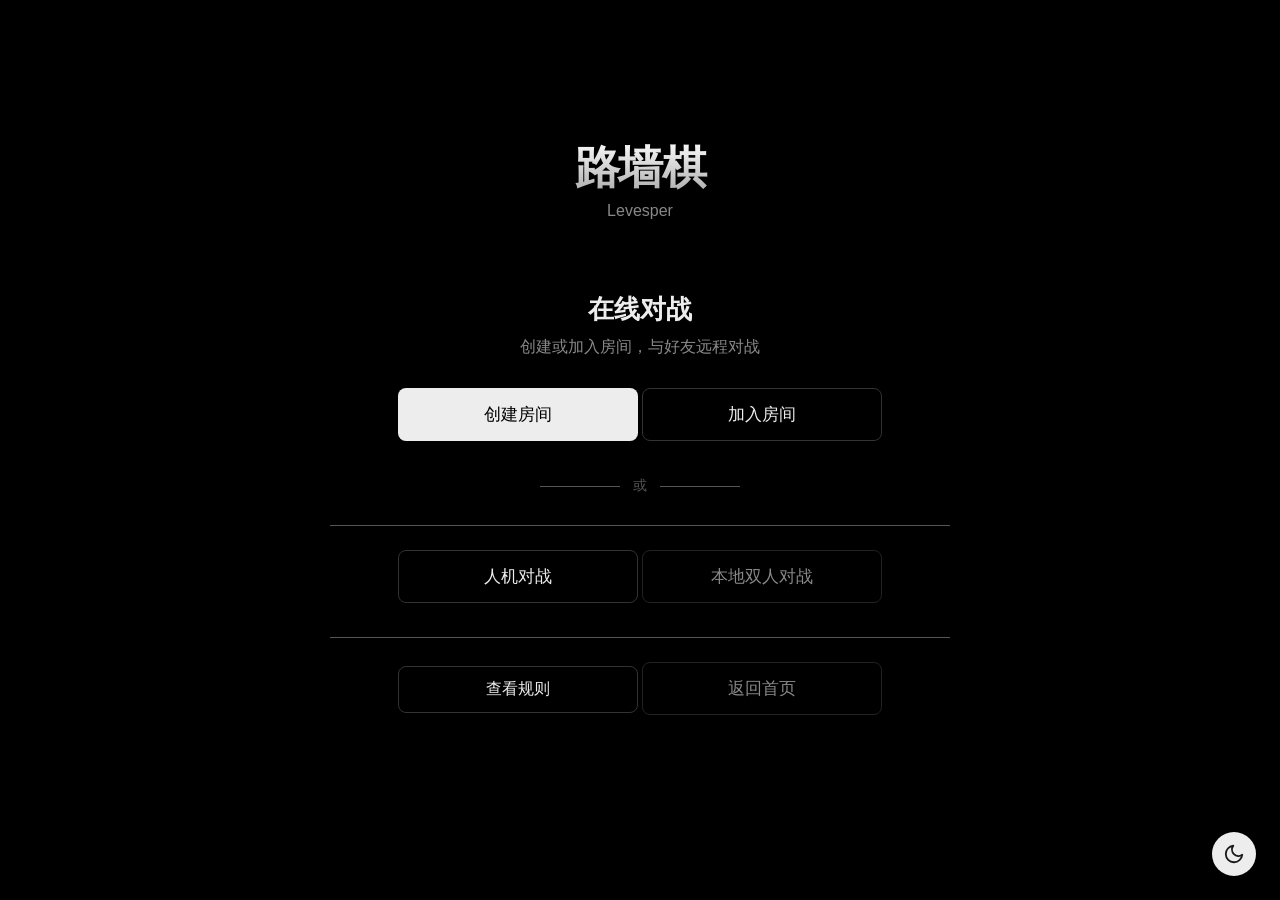
==== commit 5698ece3: "Add files via upload" ====
--- a/quoridor/index.html
+++ b/quoridor/index.html
@@ -34,6 +34,36 @@
       <div class="other-games">
         <a href="rules.html" class="btn btn-rules">查看规则</a>
         <a href="../index.html" class="btn btn-back">返回首页</a>
+      </div>
+    </div>
+  </div>
+
+  <!-- AI 难度选择界面 -->
+  <div class="container" id="ai-difficulty-container" style="display:none">
+    <div class="back-button" onclick="cancelDifficultySelection()">
+      <span class="back-arrow">←</span>
+      <span>返回</span>
+    </div>
+    <h1>路墙棋</h1>
+    <p class="subtitle">Levesper</p>
+
+    <div class="difficulty-section">
+      <h2>选择难度</h2>
+      <p class="difficulty-desc">选择 AI 难度开始人机对战</p>
+
+      <div class="difficulty-options">
+        <button class="btn btn-difficulty btn-difficulty-easy" onclick="selectDifficulty('easy')">
+          <div class="difficulty-name">简单</div>
+          <div class="difficulty-hint">适合新手玩家</div>
+        </button>
+        <button class="btn btn-difficulty btn-difficulty-medium" onclick="selectDifficulty('medium')">
+          <div class="difficulty-name">中等</div>
+          <div class="difficulty-hint">有一定挑战</div>
+        </button>
+        <button class="btn btn-difficulty btn-difficulty-hard" onclick="selectDifficulty('hard')">
+          <div class="difficulty-name">困难</div>
+          <div class="difficulty-hint">高手才能赢</div>
+        </button>
       </div>
     </div>
   </div>
@@ -210,14 +240,42 @@
     </svg>
   </button>
 
-  <script src="js/sound.js?t=1750284200"></script>
-  <script src="js/game.js?t=1750284200"></script>
-  <script src="js/ai.js?t=1750284200"></script>
-  <script src="js/multiplayer.js?t=1750284200"></script>
+  <script src="js/sound.js?t=1750400005"></script>
+  <script src="js/game.js?t=1750400005"></script>
+  <script src="js/smart-ai.js?t=1750400005"></script>
+  <script src="js/qtable.js?t=1750400005"></script>
+  <script src="js/ai.js?t=1750400005"></script>
+  <script src="js/multiplayer.js?t=1750400000"></script>
   <script>
     function toggleTheme() {
+      const btn = document.querySelector('.theme-toggle');
+      const rect = btn.getBoundingClientRect();
+      const cx = rect.left + rect.width / 2;
+      const cy = rect.top + rect.height / 2;
+      const goingLight = !document.body.classList.contains('light');
+      document.body.style.setProperty('--ripple-color', goingLight ? '#ffffff' : '#000000');
+      document.body.style.setProperty('--rx', cx + 'px');
+      document.body.style.setProperty('--ry', cy + 'px');
+
+      const allEls = document.querySelectorAll('body *');
+      const maxDist = Math.hypot(window.innerWidth, window.innerHeight);
+      const dur = 0.5;
+      allEls.forEach(el => {
+        const r = el.getBoundingClientRect();
+        const d = Math.hypot(r.left + r.width / 2 - cx, r.top + r.height / 2 - cy);
+        const delay = Math.min(d / maxDist * dur, dur);
+        el.style.transition = 'color ' + dur + 's ease ' + delay + 's, background-color ' + dur + 's ease ' + delay + 's, background ' + dur + 's ease ' + delay + 's, border-color ' + dur + 's ease ' + delay + 's, box-shadow ' + dur + 's ease ' + delay + 's';
+      });
+
+      document.body.classList.remove('rippling');
+      void document.body.offsetWidth;
+      document.body.classList.add('rippling');
       document.body.classList.toggle('light');
       localStorage.setItem('theme', document.body.classList.contains('light') ? 'light' : 'dark');
+      setTimeout(() => {
+        document.body.classList.remove('rippling');
+        allEls.forEach(el => { el.style.transition = ''; });
+      }, 1000);
     }
     (function() {
       if (localStorage.getItem('theme') === 'light') {
--- a/quoridor/css/style.css
+++ b/quoridor/css/style.css
@@ -18,6 +18,27 @@
   -webkit-user-select: none;
   user-select: none;
   transition: background 0.3s, color 0.3s;
+  isolation: isolate;
+}
+
+body::before {
+  content: '';
+  position: fixed;
+  top: 0; left: 0;
+  width: 100vw; height: 100vh;
+  z-index: -1;
+  pointer-events: none;
+  background: var(--ripple-color, #000);
+  clip-path: circle(0% at var(--rx, 50%) var(--ry, 50%));
+}
+
+body.rippling::before {
+  animation: theme-ripple-in 0.5s ease-in-out forwards;
+}
+
+@keyframes theme-ripple-in {
+  from { clip-path: circle(0% at var(--rx, 50%) var(--ry, 50%)); }
+  to { clip-path: circle(150% at var(--rx, 50%) var(--ry, 50%)); }
 }
 
 body.light {
@@ -91,7 +112,7 @@
   padding: 12px 28px;
   background: #ededed;
   color: #000000;
-  border: none;
+  border: 1px solid transparent;
   border-radius: 8px;
   font-size: 1rem;
   font-weight: 500;
@@ -191,6 +212,7 @@
   max-width: 240px;
   padding: 14px 32px;
   font-size: 1.05rem;
+  margin-top: 0;
 }
 
 body.light .btn-back {
@@ -233,7 +255,7 @@
   top: 50%;
   width: 80px;
   height: 1px;
-  background: #333333;
+  background: #555555;
 }
 
 body.light .divider::before,
@@ -252,7 +274,7 @@
 .local-play {
   margin-top: 24px;
   padding-top: 24px;
-  border-top: 1px solid #222222;
+  border-top: 1px solid #555555;
 }
 
 body.light .local-play {
@@ -332,6 +354,7 @@
   width: 100%;
   max-width: 240px;
   margin-bottom: 10px;
+  margin-top: 0;
 }
 
 body.light .btn-rules {
@@ -358,12 +381,100 @@
 .other-games {
   margin-top: 24px;
   padding-top: 24px;
-  border-top: 1px solid #222222;
+  border-top: 1px solid #555555;
 }
 
 body.light .other-games {
   border-top-color: #dddddd;
 }
+
+/* ===== AI 难度选择界面 ===== */
+.difficulty-section {
+  text-align: center;
+  padding: 40px 20px;
+}
+
+.difficulty-section h2 {
+  color: #ededed;
+  margin-bottom: 10px;
+  font-size: 1.6rem;
+  font-weight: 600;
+}
+
+body.light .difficulty-section h2 { color: #1a1a1a; }
+
+.difficulty-desc {
+  color: #888888;
+  margin-bottom: 30px;
+  font-size: 1rem;
+}
+
+body.light .difficulty-desc { color: #666666; }
+
+.difficulty-options {
+  display: flex;
+  gap: 16px;
+  justify-content: center;
+  flex-wrap: wrap;
+}
+
+.btn-difficulty {
+  display: flex;
+  flex-direction: column;
+  align-items: center;
+  padding: 24px 20px;
+  min-width: 140px;
+  background: #111111;
+  border: 1px solid #333333;
+  border-radius: 12px;
+  cursor: pointer;
+  transition: all 0.2s ease;
+}
+
+body.light .btn-difficulty {
+  background: #ffffff;
+  border-color: #e0e0e0;
+}
+
+.btn-difficulty:hover {
+  border-color: #666666;
+  transform: translateY(-2px);
+  box-shadow: 0 4px 16px rgba(255, 255, 255, 0.08);
+}
+
+body.light .btn-difficulty:hover {
+  border-color: #cccccc;
+  box-shadow: 0 4px 16px rgba(0, 0, 0, 0.08);
+}
+
+.difficulty-icon {
+  font-size: 2rem;
+  margin-bottom: 10px;
+}
+
+.difficulty-name {
+  font-size: 1.1rem;
+  font-weight: 600;
+  color: #ededed;
+  margin-bottom: 4px;
+}
+
+body.light .difficulty-name { color: #1a1a1a; }
+
+.difficulty-hint {
+  font-size: 0.8rem;
+  color: #888888;
+}
+
+body.light .difficulty-hint { color: #666666; }
+
+.btn-difficulty-easy:hover { border-color: #4caf50; }
+.btn-difficulty-medium:hover { border-color: #ff9800; }
+.btn-difficulty-hard:hover { border-color: #f44336; }
+
+body.light .btn-difficulty-easy:hover { border-color: #4caf50; }
+body.light .btn-difficulty-medium:hover { border-color: #ff9800; }
+body.light .btn-difficulty-hard:hover { border-color: #f44336; }
 
 /* ===== 加入房间界面 ===== */
 .back-button {
@@ -999,11 +1110,6 @@
   border-radius: 20px;
   min-width: 140px;
   text-align: center;
-}
-
-body.light .current-turn {
-  background: #1a1a1a;
-  color: #ffffff;
 }
 
 canvas {
@@ -1522,6 +1628,30 @@
     min-height: 50px;
   }
 
+  .difficulty-options {
+    flex-direction: column;
+    align-items: center;
+  }
+
+  .btn-difficulty {
+    width: 100%;
+    max-width: 240px;
+    min-height: 50px;
+    flex-direction: row;
+    gap: 12px;
+    padding: 16px 20px;
+  }
+
+  .difficulty-icon {
+    margin-bottom: 0;
+    font-size: 1.6rem;
+  }
+
+  .difficulty-name,
+  .difficulty-hint {
+    text-align: left;
+  }
+
   .btn-undo {
     font-size: 0.95rem;
     padding: 10px 20px;
